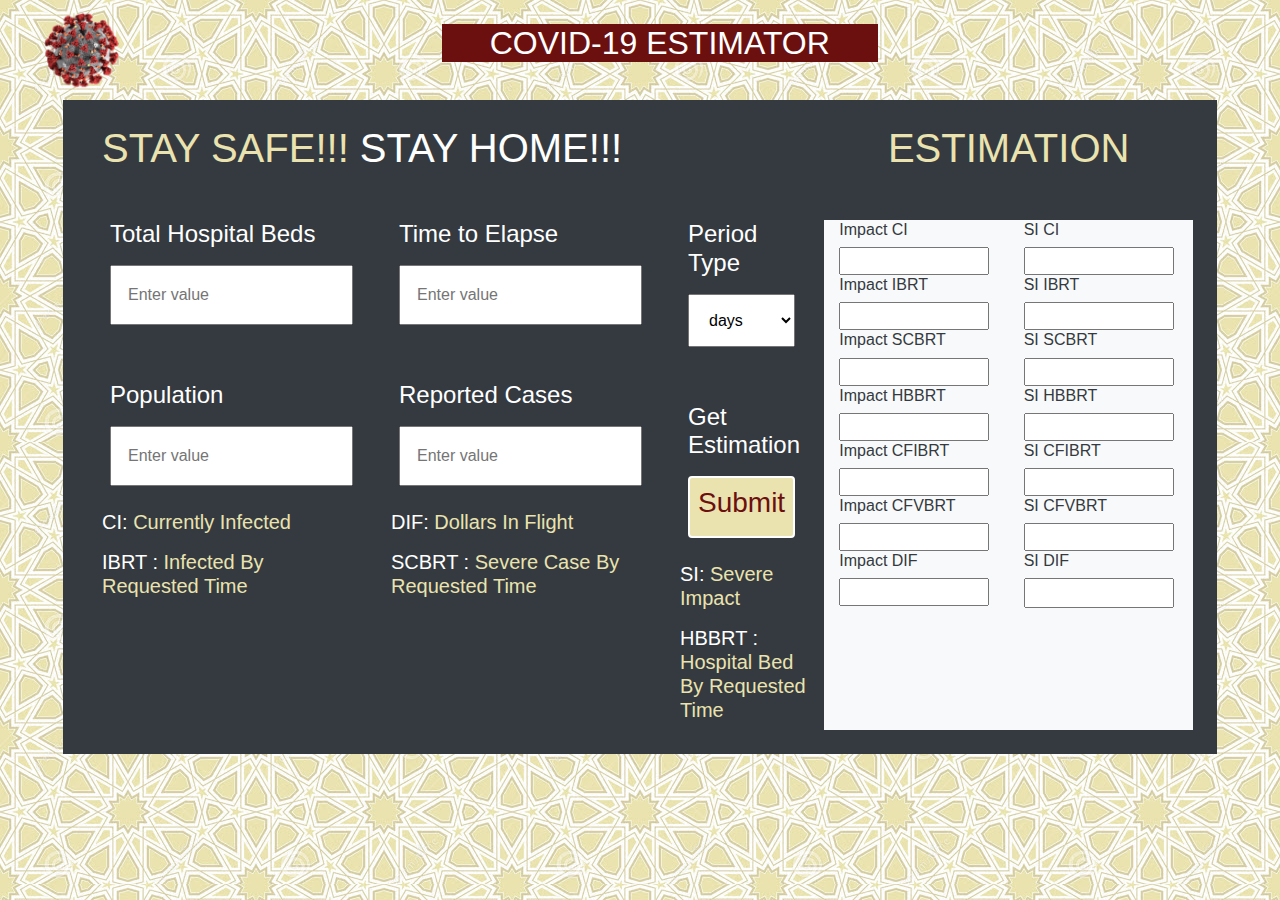
==== src/index.html @ a4018244 "index" ====
<!DOCTYPE html>
<html lang="en">

<head>
    <meta charset="UTF-8">
    <meta name="viewport" content="width=device-width, initial-scale=1.0">
    <title>Covid-19 Estimator</title>
    <link rel="stylesheet" href="./css/bootstrap.min.css">
    <link rel="stylesheet" href="./css/style.css">


</head>

<body>
    <section class="">
        <div class="container-fluid">
            <div class="row">
                <div class="col-4"> <img src="./images/cov-19-removebg-preview.png" height="100px" alt="logo like">
                </div>
                <div class="col-8 pt-4 text-left">
                    <h2 class="px-5 covid">COVID-19
                        ESTIMATOR</h2>
                </div>
            </div>
        </div>
    </section>
    <section>
        <div class="container-fluid text-white">
            <div class="row p-4 mx-5 bg-dark">
                <div class=" col-8">
                    <h1 class="mb-0"><span class="mcolor">STAY SAFE!!! </span> STAY HOME!!!</br></h1>
                    <div>
                    </div>
                </div>
                <div class=" col-4">
                    <h1 class="mb-0 text-center"><span class="mcolor">ESTIMATION</span></br></h1>
                    <div>
                    </div>
                </div>
            </div>
            <div class="row justify-content-center  p-4 mx-5 bg-dark">
                <div class="col">

                    <h4 class="pl-2">Total Hospital Beds</h4>
                    <input id="data-total-hospital-beds" class=" p-3 m-2 mb-2 " placeholder="Enter value"></input>


                    <h4 class="mt-5 pl-2">Population</h4>
                    <input id="data-population" class=" p-3 m-2 mb-2" placeholder="Enter value"></input>

                    <h5 class="mt-3"> CI: <span class="mcolor" ;>Currently Infected</span></h5>
                    <h5 class="mt-3"> IBRT : <span class="mcolor">Infected By Requested Time</span></h5>

                </div>
                <div class=" col">

                    <h4 class="pl-2">Time to Elapse</h4>
                    <input id="data-time-to-elapse" class=" p-3 m-2 mb-2" placeholder="Enter value"></input>

                    <h4 class="mt-5 pl-2">Reported Cases</h4>
                    <input id="data-reported-cases" class=" p-3 m-2 mb-2 " placeholder="Enter value"></input>

                    <h5 class="mt-3"> DIF: <span class="mcolor">Dollars In Flight</span></h5>
                    <h5 class="mt-3"> SCBRT : <span class="mcolor">Severe Case By Requested Time</span>
                    </h5>

                </div>
                <div class="col">

                    <h4 class="pl-2">Period Type</h4>

                    <select type="text" id="data-period-type" class=" p-3 m-2 mb-2 " placeholder="Enter value">
                        <option value="days" selected> days </options>
                        <option value="weeks"> weeks</option>
                        <option value="months"> months</options>
                    </select>

                    <h4 class="mt-5 pl-2">Get Estimation</h4>
                    <button id="submit" type="button" class="btn m-2 p-2 mybtn" href="#">
                        <h3>Submit</h3>
                    </button>

                    <h5 class="mt-3"> SI: <span class="mcolor"">Severe Impact</span></h5>
                    <h5 class=" mt-3"> HBBRT : <span class="mcolor"">Hospital Bed By Requested Time</span>

                </div>
                <div class=" col-4 bg-light">
                                <div class="row">

                                    <div class="col-6">
                                        <h6 class="text-dark">Impact CI </h6>
                                        <input id="ci" class="text-warning p-0 widt" placeholder=""></input>
                                        <h6 class="text-dark">Impact IBRT</h6>
                                        <input id="ibrt" class="text-warning p-0 widt" placeholder=" "></input>
                                        <h6 class="text-dark">Impact SCBRT</h6>
                                        <input id="scbrt" class="text-warning p-0 widt" placeholder=""></input>
                                        <h6 class="text-dark">Impact HBBRT</h6>
                                        <input id="hbbrt" class="text-warning p-0 widt" placeholder=""></input>
                                        <h6 class="text-dark">Impact CFIBRT</h6>
                                        <input id="cfibrt" class="text-warning p-0 widt" placeholder=""></input>
                                        <h6 class="text-dark">Impact CFVBRT</h6>
                                        <input id="cfbrt" class="text-warning p-0 widt" placeholder=""></input>
                                        <h6 class="text-dark">Impact DIF</h6>
                                        <input id="dif" class="text-warning p-0 widt" placeholder=""></input>

                                    </div>
                                    <div class="col-6">
                                        <h6 class="text-dark">SI CI</h6>
                                        <input id="sci" class="text-warning p-0 widt" placeholder=""></input>
                                        <h6 class="text-dark">SI IBRT</h6>
                                        <input id="sibrt" class="text-warning p-0 widt" placeholder=""></input>
                                        <h6 class="text-dark">SI SCBRT</h6>
                                        <input id="sscbrt" class="text-warning p-0 widt" placeholder=""></input>
                                        <h6 class="text-dark">SI HBBRT</h6>
                                        <input id="shbbrt" class="text-warning p-0 widt" placeholder=""></input>
                                        <h6 class="text-dark">SI CFIBRT</h6>
                                        <input id="scfibrt" class="text-warning p-0 widt" placeholder=""></input>
                                        <h6 class="text-dark">SI CFVBRT</h6>
                                        <input id="scfbrt" class="text-warning p-0 widt" placeholder=""></input>
                                        <h6 class="text-dark">SI DIF</h6>
                                        <input id="sdif" class="text-warning mb-1 widt" placeholder=""></input>
                                    </div>



                                </div>

                </div>

            </div>
            <script src="./js/budget.js"></script>

    </section>
</body>

</html>
---- src/css/style.css ----
.covid{
background-color: #6C100F;
color: white; 
width: fit-content;
}
.mcolor{
    color: #EAE3AF;
}
.widt{
    width: 150px;
}
.mybtn{
    background-color:#EAE3AF; 
    border: 2px solid white;
    color:#6C100F
}
body {
    background-image: url("../images/unnamed.jpg");
}
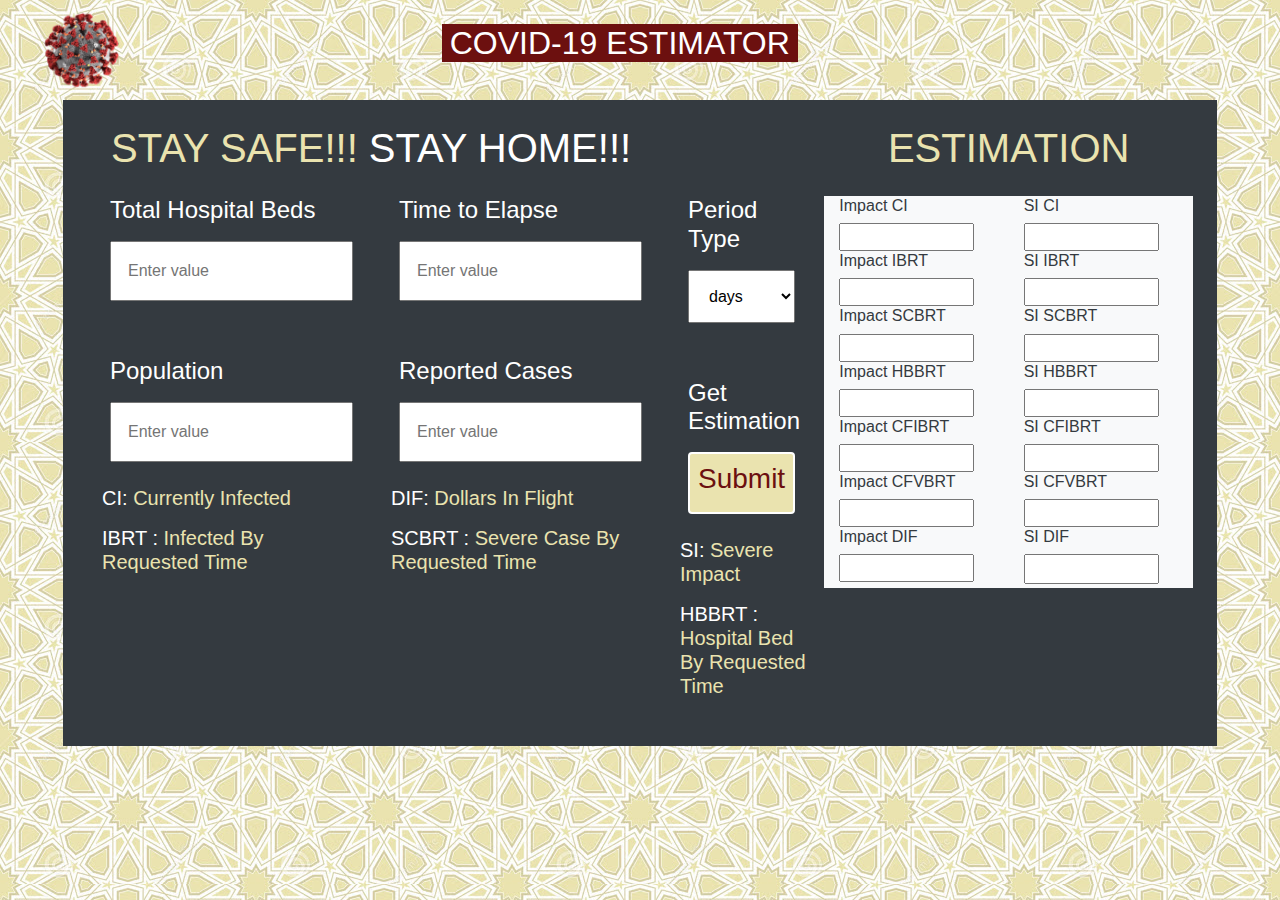
==== commit 0d6b2373: "style changes" ====
--- a/src/index.html
+++ b/src/index.html
@@ -17,8 +17,8 @@
             <div class="row">
                 <div class="col-4"> <img src="./images/cov-19-removebg-preview.png" height="100px" alt="logo like">
                 </div>
-                <div class="col-8 pt-4 text-left">
-                    <h2 class="px-5 covid">COVID-19
+                <div class="col-8 pt-4 text-center">
+                    <h2 class="px-2 covid">COVID-19
                         ESTIMATOR</h2>
                 </div>
             </div>
@@ -27,108 +27,132 @@
     <section>
         <div class="container-fluid text-white">
             <div class="row p-4 mx-5 bg-dark">
-                <div class=" col-8">
-                    <h1 class="mb-0"><span class="mcolor">STAY SAFE!!! </span> STAY HOME!!!</br></h1>
-                    <div>
+                <div class="col mb-3">
+                    <div class="row">
+                        <h1 class="mb-4 pl-4"><span class="mcolor">STAY SAFE!!! </span> STAY HOME!!!</br></h1>
+                    </div>
+                    <div class="row bg-dark">
+                        <div class="col">
+
+                            <h4 class="pl-2">Total Hospital Beds</h4>
+                            <input id="data-total-hospital-beds" class=" p-3 m-2 mb-2 "
+                                placeholder="Enter value"></input>
+
+
+                            <h4 class="mt-5 pl-2">Population</h4>
+                            <input id="data-population" class=" p-3 m-2 mb-2" placeholder="Enter value"></input>
+
+                            <h5 class="mt-3"> CI: <span class="mcolor" ;>Currently Infected</span></h5>
+                            <h5 class="mt-3"> IBRT : <span class="mcolor">Infected By Requested Time</span></h5>
+
+                        </div>
+                        <div class=" col">
+
+                            <h4 class="pl-2">Time to Elapse</h4>
+                            <input id="data-time-to-elapse" class=" p-3 m-2 mb-2" placeholder="Enter value"></input>
+
+                            <h4 class="mt-5 pl-2">Reported Cases</h4>
+                            <input id="data-reported-cases" class=" p-3 m-2 mb-2 " placeholder="Enter value"></input>
+
+                            <h5 class="mt-3"> DIF: <span class="mcolor">Dollars In Flight</span></h5>
+                            <h5 class="mt-3"> SCBRT : <span class="mcolor">Severe Case By Requested Time</span>
+                            </h5>
+
+                        </div>
+                        <div class="col">
+
+                            <h4 class="pl-2">Period Type</h4>
+
+                            <select type="text" id="data-period-type" class=" p-3 m-2 mb-2 " placeholder="Enter value">
+                                <option value="days" selected> days </options>
+                                <option value="weeks"> weeks</option>
+                                <option value="months"> months</options>
+                            </select>
+
+                            <h4 class="mt-5 pl-2">Get Estimation</h4>
+                            <button id="submit" type="button" class="btn m-2 p-2 mybtn" href="#">
+                                <h3>Submit</h3>
+                            </button>
+
+                            <h5 class="mt-3"> SI: <span class="mcolor"">Severe Impact</span></h5>
+                            <h5 class=" mt-3"> HBBRT : <span class="mcolor"">Hospital Bed By Requested Time</span>
+        
+                        </div>
+                       
+    
                     </div>
                 </div>
-                <div class=" col-4">
-                    <h1 class="mb-0 text-center"><span class="mcolor">ESTIMATION</span></br></h1>
-                    <div>
-                    </div>
-                </div>
-            </div>
-            <div class="row justify-content-center  p-4 mx-5 bg-dark">
-                <div class="col">
+                <div class=" col-xl-4">
+                                        <div class="row justify-content-center">
+                                            <h1 class="mb-4"><span class="mcolor">ESTIMATION</span></br>
+                                            </h1>
+                                        </div>
+                                        <div class="row ">
+                                            <div class=" col bg-light">
+                                                <div class="row ">
 
-                    <h4 class="pl-2">Total Hospital Beds</h4>
-                    <input id="data-total-hospital-beds" class=" p-3 m-2 mb-2 " placeholder="Enter value"></input>
+                                                    <div class="col-6">
+                                                        <h6 class="text-dark">Impact CI </h6>
+                                                        <input id="ci" class="text-warning p-0 widt"
+                                                            placeholder=""></input>
+                                                        <h6 class="text-dark">Impact IBRT</h6>
+                                                        <input id="ibrt" class="text-warning p-0 widt"
+                                                            placeholder=" "></input>
+                                                        <h6 class="text-dark">Impact SCBRT</h6>
+                                                        <input id="scbrt" class="text-warning p-0 widt"
+                                                            placeholder=""></input>
+                                                        <h6 class="text-dark">Impact HBBRT</h6>
+                                                        <input id="hbbrt" class="text-warning p-0 widt"
+                                                            placeholder=""></input>
+                                                        <h6 class="text-dark">Impact CFIBRT</h6>
+                                                        <input id="cfibrt" class="text-warning p-0 widt"
+                                                            placeholder=""></input>
+                                                        <h6 class="text-dark">Impact CFVBRT</h6>
+                                                        <input id="cfbrt" class="text-warning p-0 widt"
+                                                            placeholder=""></input>
+                                                        <h6 class="text-dark">Impact DIF</h6>
+                                                        <input id="dif" class="text-warning p-0 widt"
+                                                            placeholder=""></input>
 
-
-                    <h4 class="mt-5 pl-2">Population</h4>
-                    <input id="data-population" class=" p-3 m-2 mb-2" placeholder="Enter value"></input>
-
-                    <h5 class="mt-3"> CI: <span class="mcolor" ;>Currently Infected</span></h5>
-                    <h5 class="mt-3"> IBRT : <span class="mcolor">Infected By Requested Time</span></h5>
-
-                </div>
-                <div class=" col">
-
-                    <h4 class="pl-2">Time to Elapse</h4>
-                    <input id="data-time-to-elapse" class=" p-3 m-2 mb-2" placeholder="Enter value"></input>
-
-                    <h4 class="mt-5 pl-2">Reported Cases</h4>
-                    <input id="data-reported-cases" class=" p-3 m-2 mb-2 " placeholder="Enter value"></input>
-
-                    <h5 class="mt-3"> DIF: <span class="mcolor">Dollars In Flight</span></h5>
-                    <h5 class="mt-3"> SCBRT : <span class="mcolor">Severe Case By Requested Time</span>
-                    </h5>
-
-                </div>
-                <div class="col">
-
-                    <h4 class="pl-2">Period Type</h4>
-
-                    <select type="text" id="data-period-type" class=" p-3 m-2 mb-2 " placeholder="Enter value">
-                        <option value="days" selected> days </options>
-                        <option value="weeks"> weeks</option>
-                        <option value="months"> months</options>
-                    </select>
-
-                    <h4 class="mt-5 pl-2">Get Estimation</h4>
-                    <button id="submit" type="button" class="btn m-2 p-2 mybtn" href="#">
-                        <h3>Submit</h3>
-                    </button>
-
-                    <h5 class="mt-3"> SI: <span class="mcolor"">Severe Impact</span></h5>
-                    <h5 class=" mt-3"> HBBRT : <span class="mcolor"">Hospital Bed By Requested Time</span>
-
-                </div>
-                <div class=" col-4 bg-light">
-                                <div class="row">
-
-                                    <div class="col-6">
-                                        <h6 class="text-dark">Impact CI </h6>
-                                        <input id="ci" class="text-warning p-0 widt" placeholder=""></input>
-                                        <h6 class="text-dark">Impact IBRT</h6>
-                                        <input id="ibrt" class="text-warning p-0 widt" placeholder=" "></input>
-                                        <h6 class="text-dark">Impact SCBRT</h6>
-                                        <input id="scbrt" class="text-warning p-0 widt" placeholder=""></input>
-                                        <h6 class="text-dark">Impact HBBRT</h6>
-                                        <input id="hbbrt" class="text-warning p-0 widt" placeholder=""></input>
-                                        <h6 class="text-dark">Impact CFIBRT</h6>
-                                        <input id="cfibrt" class="text-warning p-0 widt" placeholder=""></input>
-                                        <h6 class="text-dark">Impact CFVBRT</h6>
-                                        <input id="cfbrt" class="text-warning p-0 widt" placeholder=""></input>
-                                        <h6 class="text-dark">Impact DIF</h6>
-                                        <input id="dif" class="text-warning p-0 widt" placeholder=""></input>
-
-                                    </div>
-                                    <div class="col-6">
-                                        <h6 class="text-dark">SI CI</h6>
-                                        <input id="sci" class="text-warning p-0 widt" placeholder=""></input>
-                                        <h6 class="text-dark">SI IBRT</h6>
-                                        <input id="sibrt" class="text-warning p-0 widt" placeholder=""></input>
-                                        <h6 class="text-dark">SI SCBRT</h6>
-                                        <input id="sscbrt" class="text-warning p-0 widt" placeholder=""></input>
-                                        <h6 class="text-dark">SI HBBRT</h6>
-                                        <input id="shbbrt" class="text-warning p-0 widt" placeholder=""></input>
-                                        <h6 class="text-dark">SI CFIBRT</h6>
-                                        <input id="scfibrt" class="text-warning p-0 widt" placeholder=""></input>
-                                        <h6 class="text-dark">SI CFVBRT</h6>
-                                        <input id="scfbrt" class="text-warning p-0 widt" placeholder=""></input>
-                                        <h6 class="text-dark">SI DIF</h6>
-                                        <input id="sdif" class="text-warning mb-1 widt" placeholder=""></input>
-                                    </div>
+                                                    </div>
+                                                    <div class="col-6">
+                                                        <h6 class="text-dark">SI CI</h6>
+                                                        <input id="sci" class="text-warning p-0 widt"
+                                                            placeholder=""></input>
+                                                        <h6 class="text-dark">SI IBRT</h6>
+                                                        <input id="sibrt" class="text-warning p-0 widt"
+                                                            placeholder=""></input>
+                                                        <h6 class="text-dark">SI SCBRT</h6>
+                                                        <input id="sscbrt" class="text-warning p-0 widt"
+                                                            placeholder=""></input>
+                                                        <h6 class="text-dark">SI HBBRT</h6>
+                                                        <input id="shbbrt" class="text-warning p-0 widt"
+                                                            placeholder=""></input>
+                                                        <h6 class="text-dark">SI CFIBRT</h6>
+                                                        <input id="scfibrt" class="text-warning p-0 widt"
+                                                            placeholder=""></input>
+                                                        <h6 class="text-dark">SI CFVBRT</h6>
+                                                        <input id="scfbrt" class="text-warning p-0 widt"
+                                                            placeholder=""></input>
+                                                        <h6 class="text-dark">SI DIF</h6>
+                                                        <input id="sdif" class="text-warning mb-1 widt"
+                                                            placeholder=""></input>
+                                                    </div>
 
 
 
-                                </div>
+                                                </div>
 
+                                            </div>
+                                        </div>
+
+                        </div>
+                    </div>
                 </div>
 
-            </div>
-            <script src="./js/budget.js"></script>
+
+
+                <script src=" ./estimator.js"></script>
 
     </section>
 </body>
--- a/src/css/style.css
+++ b/src/css/style.css
@@ -7,7 +7,7 @@
     color: #EAE3AF;
 }
 .widt{
-    width: 150px;
+    width: 135px;
 }
 .mybtn{
     background-color:#EAE3AF; 
